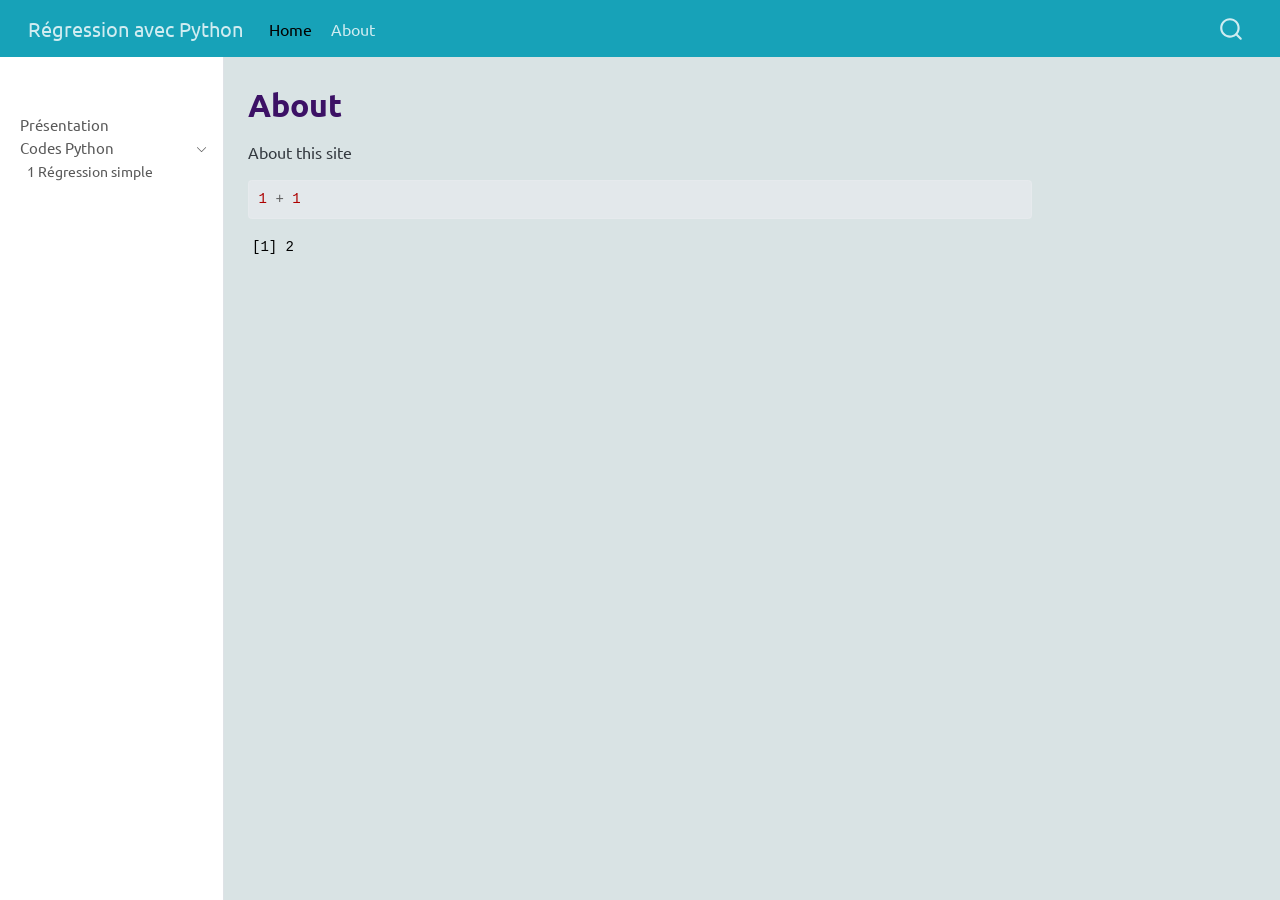
==== docs/about.html @ c4a910a0 "first commit" ====
<!DOCTYPE html>
<html xmlns="http://www.w3.org/1999/xhtml" lang="fr" xml:lang="fr"><head>

<meta charset="utf-8">
<meta name="generator" content="quarto-1.5.57">

<meta name="viewport" content="width=device-width, initial-scale=1.0, user-scalable=yes">


<title>About – Régression avec Python</title>
<style>
code{white-space: pre-wrap;}
span.smallcaps{font-variant: small-caps;}
div.columns{display: flex; gap: min(4vw, 1.5em);}
div.column{flex: auto; overflow-x: auto;}
div.hanging-indent{margin-left: 1.5em; text-indent: -1.5em;}
ul.task-list{list-style: none;}
ul.task-list li input[type="checkbox"] {
  width: 0.8em;
  margin: 0 0.8em 0.2em -1em; /* quarto-specific, see https://github.com/quarto-dev/quarto-cli/issues/4556 */ 
  vertical-align: middle;
}
/* CSS for syntax highlighting */
pre > code.sourceCode { white-space: pre; position: relative; }
pre > code.sourceCode > span { line-height: 1.25; }
pre > code.sourceCode > span:empty { height: 1.2em; }
.sourceCode { overflow: visible; }
code.sourceCode > span { color: inherit; text-decoration: inherit; }
div.sourceCode { margin: 1em 0; }
pre.sourceCode { margin: 0; }
@media screen {
div.sourceCode { overflow: auto; }
}
@media print {
pre > code.sourceCode { white-space: pre-wrap; }
pre > code.sourceCode > span { display: inline-block; text-indent: -5em; padding-left: 5em; }
}
pre.numberSource code
  { counter-reset: source-line 0; }
pre.numberSource code > span
  { position: relative; left: -4em; counter-increment: source-line; }
pre.numberSource code > span > a:first-child::before
  { content: counter(source-line);
    position: relative; left: -1em; text-align: right; vertical-align: baseline;
    border: none; display: inline-block;
    -webkit-touch-callout: none; -webkit-user-select: none;
    -khtml-user-select: none; -moz-user-select: none;
    -ms-user-select: none; user-select: none;
    padding: 0 4px; width: 4em;
  }
pre.numberSource { margin-left: 3em;  padding-left: 4px; }
div.sourceCode
  {   }
@media screen {
pre > code.sourceCode > span > a:first-child::before { text-decoration: underline; }
}
</style>


<script src="site_libs/quarto-nav/quarto-nav.js"></script>
<script src="site_libs/quarto-nav/headroom.min.js"></script>
<script src="site_libs/clipboard/clipboard.min.js"></script>
<script src="site_libs/quarto-search/autocomplete.umd.js"></script>
<script src="site_libs/quarto-search/fuse.min.js"></script>
<script src="site_libs/quarto-search/quarto-search.js"></script>
<meta name="quarto:offset" content="./">
<script src="site_libs/quarto-html/quarto.js"></script>
<script src="site_libs/quarto-html/popper.min.js"></script>
<script src="site_libs/quarto-html/tippy.umd.min.js"></script>
<script src="site_libs/quarto-html/anchor.min.js"></script>
<link href="site_libs/quarto-html/tippy.css" rel="stylesheet">
<link href="site_libs/quarto-html/quarto-syntax-highlighting.css" rel="stylesheet" id="quarto-text-highlighting-styles">
<script src="site_libs/bootstrap/bootstrap.min.js"></script>
<link href="site_libs/bootstrap/bootstrap-icons.css" rel="stylesheet">
<link href="site_libs/bootstrap/bootstrap.min.css" rel="stylesheet" id="quarto-bootstrap" data-mode="light">
<script id="quarto-search-options" type="application/json">{
  "location": "navbar",
  "copy-button": false,
  "collapse-after": 3,
  "panel-placement": "end",
  "type": "overlay",
  "limit": 50,
  "keyboard-shortcut": [
    "f",
    "/",
    "s"
  ],
  "show-item-context": false,
  "language": {
    "search-no-results-text": "Pas de résultats",
    "search-matching-documents-text": "documents trouvés",
    "search-copy-link-title": "Copier le lien vers la recherche",
    "search-hide-matches-text": "Cacher les correspondances additionnelles",
    "search-more-match-text": "correspondance de plus dans ce document",
    "search-more-matches-text": "correspondances de plus dans ce document",
    "search-clear-button-title": "Effacer",
    "search-text-placeholder": "",
    "search-detached-cancel-button-title": "Annuler",
    "search-submit-button-title": "Envoyer",
    "search-label": "Recherche"
  }
}</script>


<link rel="stylesheet" href="styles.css">
</head>

<body class="nav-sidebar docked nav-fixed">

<div id="quarto-search-results"></div>
  <header id="quarto-header" class="headroom fixed-top">
    <nav class="navbar navbar-expand-lg " data-bs-theme="dark">
      <div class="navbar-container container-fluid">
      <div class="navbar-brand-container mx-auto">
    <a class="navbar-brand" href="./index.html">
    <span class="navbar-title">Régression avec Python</span>
    </a>
  </div>
            <div id="quarto-search" class="" title="Recherche"></div>
          <button class="navbar-toggler" type="button" data-bs-toggle="collapse" data-bs-target="#navbarCollapse" aria-controls="navbarCollapse" role="menu" aria-expanded="false" aria-label="Basculer la navigation" onclick="if (window.quartoToggleHeadroom) { window.quartoToggleHeadroom(); }">
  <span class="navbar-toggler-icon"></span>
</button>
          <div class="collapse navbar-collapse" id="navbarCollapse">
            <ul class="navbar-nav navbar-nav-scroll me-auto">
  <li class="nav-item">
    <a class="nav-link active" href="./index.html" aria-current="page"> 
<span class="menu-text">Home</span></a>
  </li>  
  <li class="nav-item">
    <a class="nav-link" href="./about.html"> 
<span class="menu-text">About</span></a>
  </li>  
</ul>
          </div> <!-- /navcollapse -->
            <div class="quarto-navbar-tools">
</div>
      </div> <!-- /container-fluid -->
    </nav>
  <nav class="quarto-secondary-nav">
    <div class="container-fluid d-flex">
      <button type="button" class="quarto-btn-toggle btn" data-bs-toggle="collapse" role="button" data-bs-target=".quarto-sidebar-collapse-item" aria-controls="quarto-sidebar" aria-expanded="false" aria-label="Basculer la barre latérale" onclick="if (window.quartoToggleHeadroom) { window.quartoToggleHeadroom(); }">
        <i class="bi bi-layout-text-sidebar-reverse"></i>
      </button>
        <nav class="quarto-page-breadcrumbs" aria-label="breadcrumb"><ol class="breadcrumb"><li class="breadcrumb-item">About</li></ol></nav>
        <a class="flex-grow-1" role="navigation" data-bs-toggle="collapse" data-bs-target=".quarto-sidebar-collapse-item" aria-controls="quarto-sidebar" aria-expanded="false" aria-label="Basculer la barre latérale" onclick="if (window.quartoToggleHeadroom) { window.quartoToggleHeadroom(); }">      
        </a>
      <button type="button" class="btn quarto-search-button" aria-label="Recherche" onclick="window.quartoOpenSearch();">
        <i class="bi bi-search"></i>
      </button>
    </div>
  </nav>
</header>
<!-- content -->
<div id="quarto-content" class="quarto-container page-columns page-rows-contents page-layout-article page-navbar">
<!-- sidebar -->
  <nav id="quarto-sidebar" class="sidebar collapse collapse-horizontal quarto-sidebar-collapse-item sidebar-navigation docked overflow-auto">
        <div class="mt-2 flex-shrink-0 align-items-center">
        <div class="sidebar-search">
        <div id="quarto-search" class="" title="Recherche"></div>
        </div>
        </div>
    <div class="sidebar-menu-container"> 
    <ul class="list-unstyled mt-1">
        <li class="sidebar-item">
  <div class="sidebar-item-container"> 
  <a href="./index.html" class="sidebar-item-text sidebar-link">
 <span class="menu-text">Présentation</span></a>
  </div>
</li>
        <li class="sidebar-item sidebar-item-section">
      <div class="sidebar-item-container"> 
            <a class="sidebar-item-text sidebar-link text-start" data-bs-toggle="collapse" data-bs-target="#quarto-sidebar-section-1" role="navigation" aria-expanded="true">
 <span class="menu-text">Codes Python</span></a>
          <a class="sidebar-item-toggle text-start" data-bs-toggle="collapse" data-bs-target="#quarto-sidebar-section-1" role="navigation" aria-expanded="true" aria-label="Basculer la section">
            <i class="bi bi-chevron-right ms-2"></i>
          </a> 
      </div>
      <ul id="quarto-sidebar-section-1" class="collapse list-unstyled sidebar-section depth1 show">  
          <li class="sidebar-item">
  <div class="sidebar-item-container"> 
  <a href="./codes/chap1.html" class="sidebar-item-text sidebar-link">
 <span class="menu-text">1 Régression simple</span></a>
  </div>
</li>
      </ul>
  </li>
    </ul>
    </div>
</nav>
<div id="quarto-sidebar-glass" class="quarto-sidebar-collapse-item" data-bs-toggle="collapse" data-bs-target=".quarto-sidebar-collapse-item"></div>
<!-- margin-sidebar -->
    <div id="quarto-margin-sidebar" class="sidebar margin-sidebar zindex-bottom">
        
    </div>
<!-- main -->
<main class="content" id="quarto-document-content">

<header id="title-block-header" class="quarto-title-block default">
<div class="quarto-title">
<h1 class="title">About</h1>
</div>



<div class="quarto-title-meta">

    
  
    
  </div>
  


</header>


<p>About this site</p>
<div class="cell">
<div class="sourceCode cell-code" id="cb1"><pre class="sourceCode r code-with-copy"><code class="sourceCode r"><span id="cb1-1"><a href="#cb1-1" aria-hidden="true" tabindex="-1"></a><span class="dv">1</span> <span class="sc">+</span> <span class="dv">1</span></span></code><button title="Copier vers le presse-papier" class="code-copy-button"><i class="bi"></i></button></pre></div>
<div class="cell-output cell-output-stdout">
<pre><code>[1] 2</code></pre>
</div>
</div>



</main> <!-- /main -->
<script id="quarto-html-after-body" type="application/javascript">
window.document.addEventListener("DOMContentLoaded", function (event) {
  const toggleBodyColorMode = (bsSheetEl) => {
    const mode = bsSheetEl.getAttribute("data-mode");
    const bodyEl = window.document.querySelector("body");
    if (mode === "dark") {
      bodyEl.classList.add("quarto-dark");
      bodyEl.classList.remove("quarto-light");
    } else {
      bodyEl.classList.add("quarto-light");
      bodyEl.classList.remove("quarto-dark");
    }
  }
  const toggleBodyColorPrimary = () => {
    const bsSheetEl = window.document.querySelector("link#quarto-bootstrap");
    if (bsSheetEl) {
      toggleBodyColorMode(bsSheetEl);
    }
  }
  toggleBodyColorPrimary();  
  const icon = "";
  const anchorJS = new window.AnchorJS();
  anchorJS.options = {
    placement: 'right',
    icon: icon
  };
  anchorJS.add('.anchored');
  const isCodeAnnotation = (el) => {
    for (const clz of el.classList) {
      if (clz.startsWith('code-annotation-')) {                     
        return true;
      }
    }
    return false;
  }
  const onCopySuccess = function(e) {
    // button target
    const button = e.trigger;
    // don't keep focus
    button.blur();
    // flash "checked"
    button.classList.add('code-copy-button-checked');
    var currentTitle = button.getAttribute("title");
    button.setAttribute("title", "Copié");
    let tooltip;
    if (window.bootstrap) {
      button.setAttribute("data-bs-toggle", "tooltip");
      button.setAttribute("data-bs-placement", "left");
      button.setAttribute("data-bs-title", "Copié");
      tooltip = new bootstrap.Tooltip(button, 
        { trigger: "manual", 
          customClass: "code-copy-button-tooltip",
          offset: [0, -8]});
      tooltip.show();    
    }
    setTimeout(function() {
      if (tooltip) {
        tooltip.hide();
        button.removeAttribute("data-bs-title");
        button.removeAttribute("data-bs-toggle");
        button.removeAttribute("data-bs-placement");
      }
      button.setAttribute("title", currentTitle);
      button.classList.remove('code-copy-button-checked');
    }, 1000);
    // clear code selection
    e.clearSelection();
  }
  const getTextToCopy = function(trigger) {
      const codeEl = trigger.previousElementSibling.cloneNode(true);
      for (const childEl of codeEl.children) {
        if (isCodeAnnotation(childEl)) {
          childEl.remove();
        }
      }
      return codeEl.innerText;
  }
  const clipboard = new window.ClipboardJS('.code-copy-button:not([data-in-quarto-modal])', {
    text: getTextToCopy
  });
  clipboard.on('success', onCopySuccess);
  if (window.document.getElementById('quarto-embedded-source-code-modal')) {
    // For code content inside modals, clipBoardJS needs to be initialized with a container option
    // TODO: Check when it could be a function (https://github.com/zenorocha/clipboard.js/issues/860)
    const clipboardModal = new window.ClipboardJS('.code-copy-button[data-in-quarto-modal]', {
      text: getTextToCopy,
      container: window.document.getElementById('quarto-embedded-source-code-modal')
    });
    clipboardModal.on('success', onCopySuccess);
  }
    var localhostRegex = new RegExp(/^(?:http|https):\/\/localhost\:?[0-9]*\//);
    var mailtoRegex = new RegExp(/^mailto:/);
      var filterRegex = new RegExp('/' + window.location.host + '/');
    var isInternal = (href) => {
        return filterRegex.test(href) || localhostRegex.test(href) || mailtoRegex.test(href);
    }
    // Inspect non-navigation links and adorn them if external
 	var links = window.document.querySelectorAll('a[href]:not(.nav-link):not(.navbar-brand):not(.toc-action):not(.sidebar-link):not(.sidebar-item-toggle):not(.pagination-link):not(.no-external):not([aria-hidden]):not(.dropdown-item):not(.quarto-navigation-tool):not(.about-link)');
    for (var i=0; i<links.length; i++) {
      const link = links[i];
      if (!isInternal(link.href)) {
        // undo the damage that might have been done by quarto-nav.js in the case of
        // links that we want to consider external
        if (link.dataset.originalHref !== undefined) {
          link.href = link.dataset.originalHref;
        }
      }
    }
  function tippyHover(el, contentFn, onTriggerFn, onUntriggerFn) {
    const config = {
      allowHTML: true,
      maxWidth: 500,
      delay: 100,
      arrow: false,
      appendTo: function(el) {
          return el.parentElement;
      },
      interactive: true,
      interactiveBorder: 10,
      theme: 'quarto',
      placement: 'bottom-start',
    };
    if (contentFn) {
      config.content = contentFn;
    }
    if (onTriggerFn) {
      config.onTrigger = onTriggerFn;
    }
    if (onUntriggerFn) {
      config.onUntrigger = onUntriggerFn;
    }
    window.tippy(el, config); 
  }
  const noterefs = window.document.querySelectorAll('a[role="doc-noteref"]');
  for (var i=0; i<noterefs.length; i++) {
    const ref = noterefs[i];
    tippyHover(ref, function() {
      // use id or data attribute instead here
      let href = ref.getAttribute('data-footnote-href') || ref.getAttribute('href');
      try { href = new URL(href).hash; } catch {}
      const id = href.replace(/^#\/?/, "");
      const note = window.document.getElementById(id);
      if (note) {
        return note.innerHTML;
      } else {
        return "";
      }
    });
  }
  const xrefs = window.document.querySelectorAll('a.quarto-xref');
  const processXRef = (id, note) => {
    // Strip column container classes
    const stripColumnClz = (el) => {
      el.classList.remove("page-full", "page-columns");
      if (el.children) {
        for (const child of el.children) {
          stripColumnClz(child);
        }
      }
    }
    stripColumnClz(note)
    if (id === null || id.startsWith('sec-')) {
      // Special case sections, only their first couple elements
      const container = document.createElement("div");
      if (note.children && note.children.length > 2) {
        container.appendChild(note.children[0].cloneNode(true));
        for (let i = 1; i < note.children.length; i++) {
          const child = note.children[i];
          if (child.tagName === "P" && child.innerText === "") {
            continue;
          } else {
            container.appendChild(child.cloneNode(true));
            break;
          }
        }
        if (window.Quarto?.typesetMath) {
          window.Quarto.typesetMath(container);
        }
        return container.innerHTML
      } else {
        if (window.Quarto?.typesetMath) {
          window.Quarto.typesetMath(note);
        }
        return note.innerHTML;
      }
    } else {
      // Remove any anchor links if they are present
      const anchorLink = note.querySelector('a.anchorjs-link');
      if (anchorLink) {
        anchorLink.remove();
      }
      if (window.Quarto?.typesetMath) {
        window.Quarto.typesetMath(note);
      }
      // TODO in 1.5, we should make sure this works without a callout special case
      if (note.classList.contains("callout")) {
        return note.outerHTML;
      } else {
        return note.innerHTML;
      }
    }
  }
  for (var i=0; i<xrefs.length; i++) {
    const xref = xrefs[i];
    tippyHover(xref, undefined, function(instance) {
      instance.disable();
      let url = xref.getAttribute('href');
      let hash = undefined; 
      if (url.startsWith('#')) {
        hash = url;
      } else {
        try { hash = new URL(url).hash; } catch {}
      }
      if (hash) {
        const id = hash.replace(/^#\/?/, "");
        const note = window.document.getElementById(id);
        if (note !== null) {
          try {
            const html = processXRef(id, note.cloneNode(true));
            instance.setContent(html);
          } finally {
            instance.enable();
            instance.show();
          }
        } else {
          // See if we can fetch this
          fetch(url.split('#')[0])
          .then(res => res.text())
          .then(html => {
            const parser = new DOMParser();
            const htmlDoc = parser.parseFromString(html, "text/html");
            const note = htmlDoc.getElementById(id);
            if (note !== null) {
              const html = processXRef(id, note);
              instance.setContent(html);
            } 
          }).finally(() => {
            instance.enable();
            instance.show();
          });
        }
      } else {
        // See if we can fetch a full url (with no hash to target)
        // This is a special case and we should probably do some content thinning / targeting
        fetch(url)
        .then(res => res.text())
        .then(html => {
          const parser = new DOMParser();
          const htmlDoc = parser.parseFromString(html, "text/html");
          const note = htmlDoc.querySelector('main.content');
          if (note !== null) {
            // This should only happen for chapter cross references
            // (since there is no id in the URL)
            // remove the first header
            if (note.children.length > 0 && note.children[0].tagName === "HEADER") {
              note.children[0].remove();
            }
            const html = processXRef(null, note);
            instance.setContent(html);
          } 
        }).finally(() => {
          instance.enable();
          instance.show();
        });
      }
    }, function(instance) {
    });
  }
      let selectedAnnoteEl;
      const selectorForAnnotation = ( cell, annotation) => {
        let cellAttr = 'data-code-cell="' + cell + '"';
        let lineAttr = 'data-code-annotation="' +  annotation + '"';
        const selector = 'span[' + cellAttr + '][' + lineAttr + ']';
        return selector;
      }
      const selectCodeLines = (annoteEl) => {
        const doc = window.document;
        const targetCell = annoteEl.getAttribute("data-target-cell");
        const targetAnnotation = annoteEl.getAttribute("data-target-annotation");
        const annoteSpan = window.document.querySelector(selectorForAnnotation(targetCell, targetAnnotation));
        const lines = annoteSpan.getAttribute("data-code-lines").split(",");
        const lineIds = lines.map((line) => {
          return targetCell + "-" + line;
        })
        let top = null;
        let height = null;
        let parent = null;
        if (lineIds.length > 0) {
            //compute the position of the single el (top and bottom and make a div)
            const el = window.document.getElementById(lineIds[0]);
            top = el.offsetTop;
            height = el.offsetHeight;
            parent = el.parentElement.parentElement;
          if (lineIds.length > 1) {
            const lastEl = window.document.getElementById(lineIds[lineIds.length - 1]);
            const bottom = lastEl.offsetTop + lastEl.offsetHeight;
            height = bottom - top;
          }
          if (top !== null && height !== null && parent !== null) {
            // cook up a div (if necessary) and position it 
            let div = window.document.getElementById("code-annotation-line-highlight");
            if (div === null) {
              div = window.document.createElement("div");
              div.setAttribute("id", "code-annotation-line-highlight");
              div.style.position = 'absolute';
              parent.appendChild(div);
            }
            div.style.top = top - 2 + "px";
            div.style.height = height + 4 + "px";
            div.style.left = 0;
            let gutterDiv = window.document.getElementById("code-annotation-line-highlight-gutter");
            if (gutterDiv === null) {
              gutterDiv = window.document.createElement("div");
              gutterDiv.setAttribute("id", "code-annotation-line-highlight-gutter");
              gutterDiv.style.position = 'absolute';
              const codeCell = window.document.getElementById(targetCell);
              const gutter = codeCell.querySelector('.code-annotation-gutter');
              gutter.appendChild(gutterDiv);
            }
            gutterDiv.style.top = top - 2 + "px";
            gutterDiv.style.height = height + 4 + "px";
          }
          selectedAnnoteEl = annoteEl;
        }
      };
      const unselectCodeLines = () => {
        const elementsIds = ["code-annotation-line-highlight", "code-annotation-line-highlight-gutter"];
        elementsIds.forEach((elId) => {
          const div = window.document.getElementById(elId);
          if (div) {
            div.remove();
          }
        });
        selectedAnnoteEl = undefined;
      };
        // Handle positioning of the toggle
    window.addEventListener(
      "resize",
      throttle(() => {
        elRect = undefined;
        if (selectedAnnoteEl) {
          selectCodeLines(selectedAnnoteEl);
        }
      }, 10)
    );
    function throttle(fn, ms) {
    let throttle = false;
    let timer;
      return (...args) => {
        if(!throttle) { // first call gets through
            fn.apply(this, args);
            throttle = true;
        } else { // all the others get throttled
            if(timer) clearTimeout(timer); // cancel #2
            timer = setTimeout(() => {
              fn.apply(this, args);
              timer = throttle = false;
            }, ms);
        }
      };
    }
      // Attach click handler to the DT
      const annoteDls = window.document.querySelectorAll('dt[data-target-cell]');
      for (const annoteDlNode of annoteDls) {
        annoteDlNode.addEventListener('click', (event) => {
          const clickedEl = event.target;
          if (clickedEl !== selectedAnnoteEl) {
            unselectCodeLines();
            const activeEl = window.document.querySelector('dt[data-target-cell].code-annotation-active');
            if (activeEl) {
              activeEl.classList.remove('code-annotation-active');
            }
            selectCodeLines(clickedEl);
            clickedEl.classList.add('code-annotation-active');
          } else {
            // Unselect the line
            unselectCodeLines();
            clickedEl.classList.remove('code-annotation-active');
          }
        });
      }
  const findCites = (el) => {
    const parentEl = el.parentElement;
    if (parentEl) {
      const cites = parentEl.dataset.cites;
      if (cites) {
        return {
          el,
          cites: cites.split(' ')
        };
      } else {
        return findCites(el.parentElement)
      }
    } else {
      return undefined;
    }
  };
  var bibliorefs = window.document.querySelectorAll('a[role="doc-biblioref"]');
  for (var i=0; i<bibliorefs.length; i++) {
    const ref = bibliorefs[i];
    const citeInfo = findCites(ref);
    if (citeInfo) {
      tippyHover(citeInfo.el, function() {
        var popup = window.document.createElement('div');
        citeInfo.cites.forEach(function(cite) {
          var citeDiv = window.document.createElement('div');
          citeDiv.classList.add('hanging-indent');
          citeDiv.classList.add('csl-entry');
          var biblioDiv = window.document.getElementById('ref-' + cite);
          if (biblioDiv) {
            citeDiv.innerHTML = biblioDiv.innerHTML;
          }
          popup.appendChild(citeDiv);
        });
        return popup.innerHTML;
      });
    }
  }
});
</script>
</div> <!-- /content -->




</body></html>
---- docs/site_libs/quarto-html/tippy.css ----
.tippy-box[data-animation=fade][data-state=hidden]{opacity:0}[data-tippy-root]{max-width:calc(100vw - 10px)}.tippy-box{position:relative;background-color:#333;color:#fff;border-radius:4px;font-size:14px;line-height:1.4;white-space:normal;outline:0;transition-property:transform,visibility,opacity}.tippy-box[data-placement^=top]>.tippy-arrow{bottom:0}.tippy-box[data-placement^=top]>.tippy-arrow:before{bottom:-7px;left:0;border-width:8px 8px 0;border-top-color:initial;transform-origin:center top}.tippy-box[data-placement^=bottom]>.tippy-arrow{top:0}.tippy-box[data-placement^=bottom]>.tippy-arrow:before{top:-7px;left:0;border-width:0 8px 8px;border-bottom-color:initial;transform-origin:center bottom}.tippy-box[data-placement^=left]>.tippy-arrow{right:0}.tippy-box[data-placement^=left]>.tippy-arrow:before{border-width:8px 0 8px 8px;border-left-color:initial;right:-7px;transform-origin:center left}.tippy-box[data-placement^=right]>.tippy-arrow{left:0}.tippy-box[data-placement^=right]>.tippy-arrow:before{left:-7px;border-width:8px 8px 8px 0;border-right-color:initial;transform-origin:center right}.tippy-box[data-inertia][data-state=visible]{transition-timing-function:cubic-bezier(.54,1.5,.38,1.11)}.tippy-arrow{width:16px;height:16px;color:#333}.tippy-arrow:before{content:"";position:absolute;border-color:transparent;border-style:solid}.tippy-content{position:relative;padding:5px 9px;z-index:1}
---- docs/site_libs/quarto-html/quarto-syntax-highlighting.css ----
/* quarto syntax highlight colors */
:root {
  --quarto-hl-ot-color: #003B4F;
  --quarto-hl-at-color: #657422;
  --quarto-hl-ss-color: #20794D;
  --quarto-hl-an-color: #5E5E5E;
  --quarto-hl-fu-color: #4758AB;
  --quarto-hl-st-color: #20794D;
  --quarto-hl-cf-color: #003B4F;
  --quarto-hl-op-color: #5E5E5E;
  --quarto-hl-er-color: #AD0000;
  --quarto-hl-bn-color: #AD0000;
  --quarto-hl-al-color: #AD0000;
  --quarto-hl-va-color: #111111;
  --quarto-hl-bu-color: inherit;
  --quarto-hl-ex-color: inherit;
  --quarto-hl-pp-color: #AD0000;
  --quarto-hl-in-color: #5E5E5E;
  --quarto-hl-vs-color: #20794D;
  --quarto-hl-wa-color: #5E5E5E;
  --quarto-hl-do-color: #5E5E5E;
  --quarto-hl-im-color: #00769E;
  --quarto-hl-ch-color: #20794D;
  --quarto-hl-dt-color: #AD0000;
  --quarto-hl-fl-color: #AD0000;
  --quarto-hl-co-color: #5E5E5E;
  --quarto-hl-cv-color: #5E5E5E;
  --quarto-hl-cn-color: #8f5902;
  --quarto-hl-sc-color: #5E5E5E;
  --quarto-hl-dv-color: #AD0000;
  --quarto-hl-kw-color: #003B4F;
}

/* other quarto variables */
:root {
  --quarto-font-monospace: SFMono-Regular, Menlo, Monaco, Consolas, "Liberation Mono", "Courier New", monospace;
}

pre > code.sourceCode > span {
  color: #003B4F;
}

code span {
  color: #003B4F;
}

code.sourceCode > span {
  color: #003B4F;
}

div.sourceCode,
div.sourceCode pre.sourceCode {
  color: #003B4F;
}

code span.ot {
  color: #003B4F;
  font-style: inherit;
}

code span.at {
  color: #657422;
  font-style: inherit;
}

code span.ss {
  color: #20794D;
  font-style: inherit;
}

code span.an {
  color: #5E5E5E;
  font-style: inherit;
}

code span.fu {
  color: #4758AB;
  font-style: inherit;
}

code span.st {
  color: #20794D;
  font-style: inherit;
}

code span.cf {
  color: #003B4F;
  font-weight: bold;
  font-style: inherit;
}

code span.op {
  color: #5E5E5E;
  font-style: inherit;
}

code span.er {
  color: #AD0000;
  font-style: inherit;
}

code span.bn {
  color: #AD0000;
  font-style: inherit;
}

code span.al {
  color: #AD0000;
  font-style: inherit;
}

code span.va {
  color: #111111;
  font-style: inherit;
}

code span.bu {
  font-style: inherit;
}

code span.ex {
  font-style: inherit;
}

code span.pp {
  color: #AD0000;
  font-style: inherit;
}

code span.in {
  color: #5E5E5E;
  font-style: inherit;
}

code span.vs {
  color: #20794D;
  font-style: inherit;
}

code span.wa {
  color: #5E5E5E;
  font-style: italic;
}

code span.do {
  color: #5E5E5E;
  font-style: italic;
}

code span.im {
  color: #00769E;
  font-style: inherit;
}

code span.ch {
  color: #20794D;
  font-style: inherit;
}

code span.dt {
  color: #AD0000;
  font-style: inherit;
}

code span.fl {
  color: #AD0000;
  font-style: inherit;
}

code span.co {
  color: #5E5E5E;
  font-style: inherit;
}

code span.cv {
  color: #5E5E5E;
  font-style: italic;
}

code span.cn {
  color: #8f5902;
  font-style: inherit;
}

code span.sc {
  color: #5E5E5E;
  font-style: inherit;
}

code span.dv {
  color: #AD0000;
  font-style: inherit;
}

code span.kw {
  color: #003B4F;
  font-weight: bold;
  font-style: inherit;
}

.prevent-inlining {
  content: "</";
}

/*# sourceMappingURL=debc5d5d77c3f9108843748ff7464032.css.map */
---- docs/styles.css ----
/* css styles */
h1 {
/*	padding-top: 50px;
    font-size: 50px;
     font-family: cursive;
     background-color: teal; */
    color: #3C1165; /*#15056C;*/
    font-weight: bold;
    /*color: teal;
    opacity: 0.9; */
}
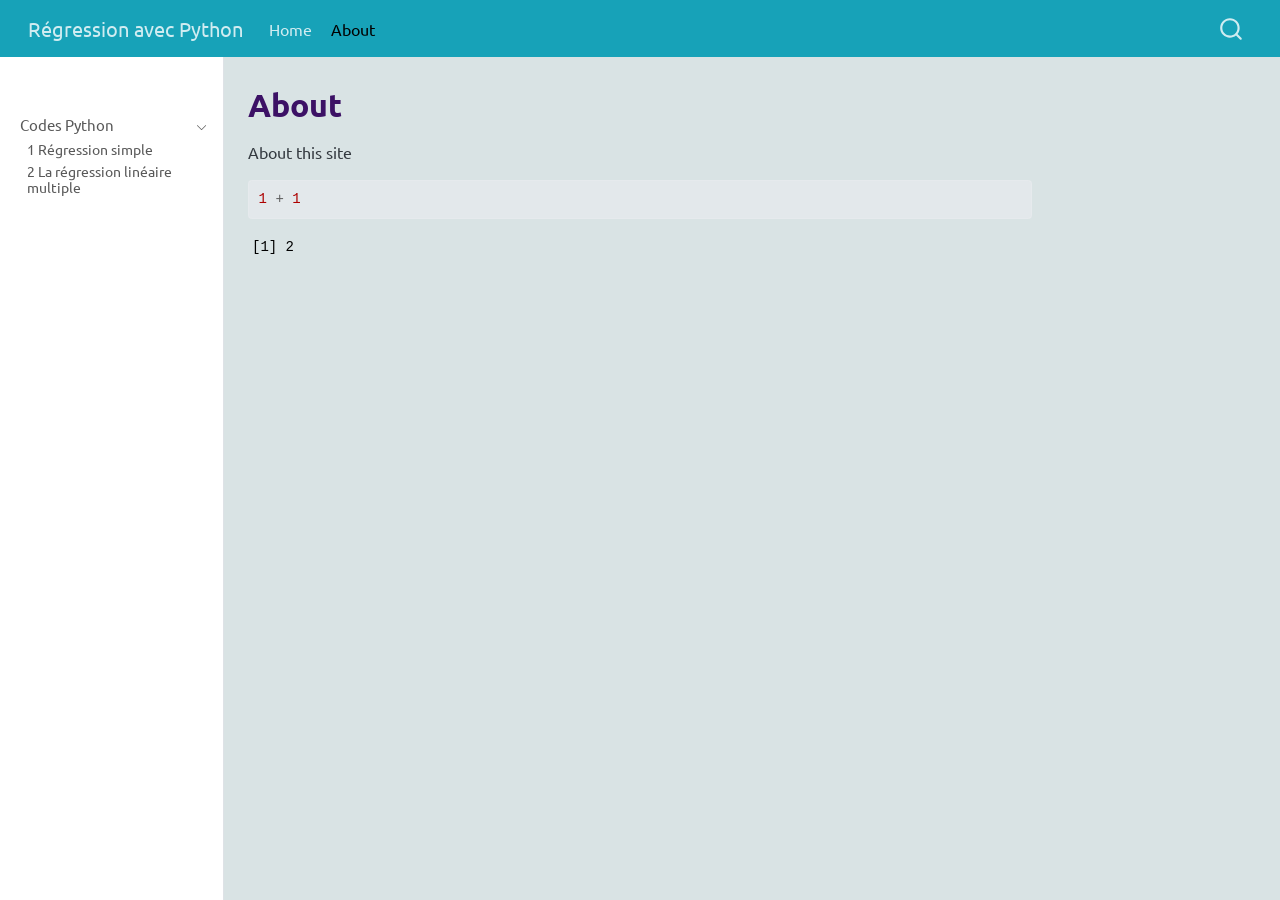
==== commit 395c88fd: "maj" ====
--- a/docs/about.html
+++ b/docs/about.html
@@ -123,11 +123,11 @@
           <div class="collapse navbar-collapse" id="navbarCollapse">
             <ul class="navbar-nav navbar-nav-scroll me-auto">
   <li class="nav-item">
-    <a class="nav-link active" href="./index.html" aria-current="page"> 
+    <a class="nav-link" href="./index.html"> 
 <span class="menu-text">Home</span></a>
   </li>  
   <li class="nav-item">
-    <a class="nav-link" href="./about.html"> 
+    <a class="nav-link active" href="./about.html" aria-current="page"> 
 <span class="menu-text">About</span></a>
   </li>  
 </ul>
@@ -161,12 +161,6 @@
         </div>
     <div class="sidebar-menu-container"> 
     <ul class="list-unstyled mt-1">
-        <li class="sidebar-item">
-  <div class="sidebar-item-container"> 
-  <a href="./index.html" class="sidebar-item-text sidebar-link">
- <span class="menu-text">Présentation</span></a>
-  </div>
-</li>
         <li class="sidebar-item sidebar-item-section">
       <div class="sidebar-item-container"> 
             <a class="sidebar-item-text sidebar-link text-start" data-bs-toggle="collapse" data-bs-target="#quarto-sidebar-section-1" role="navigation" aria-expanded="true">
@@ -180,6 +174,12 @@
   <div class="sidebar-item-container"> 
   <a href="./codes/chap1.html" class="sidebar-item-text sidebar-link">
  <span class="menu-text">1 Régression simple</span></a>
+  </div>
+</li>
+          <li class="sidebar-item">
+  <div class="sidebar-item-container"> 
+  <a href="./codes/chap2.html" class="sidebar-item-text sidebar-link">
+ <span class="menu-text">2 La régression linéaire multiple</span></a>
   </div>
 </li>
       </ul>
